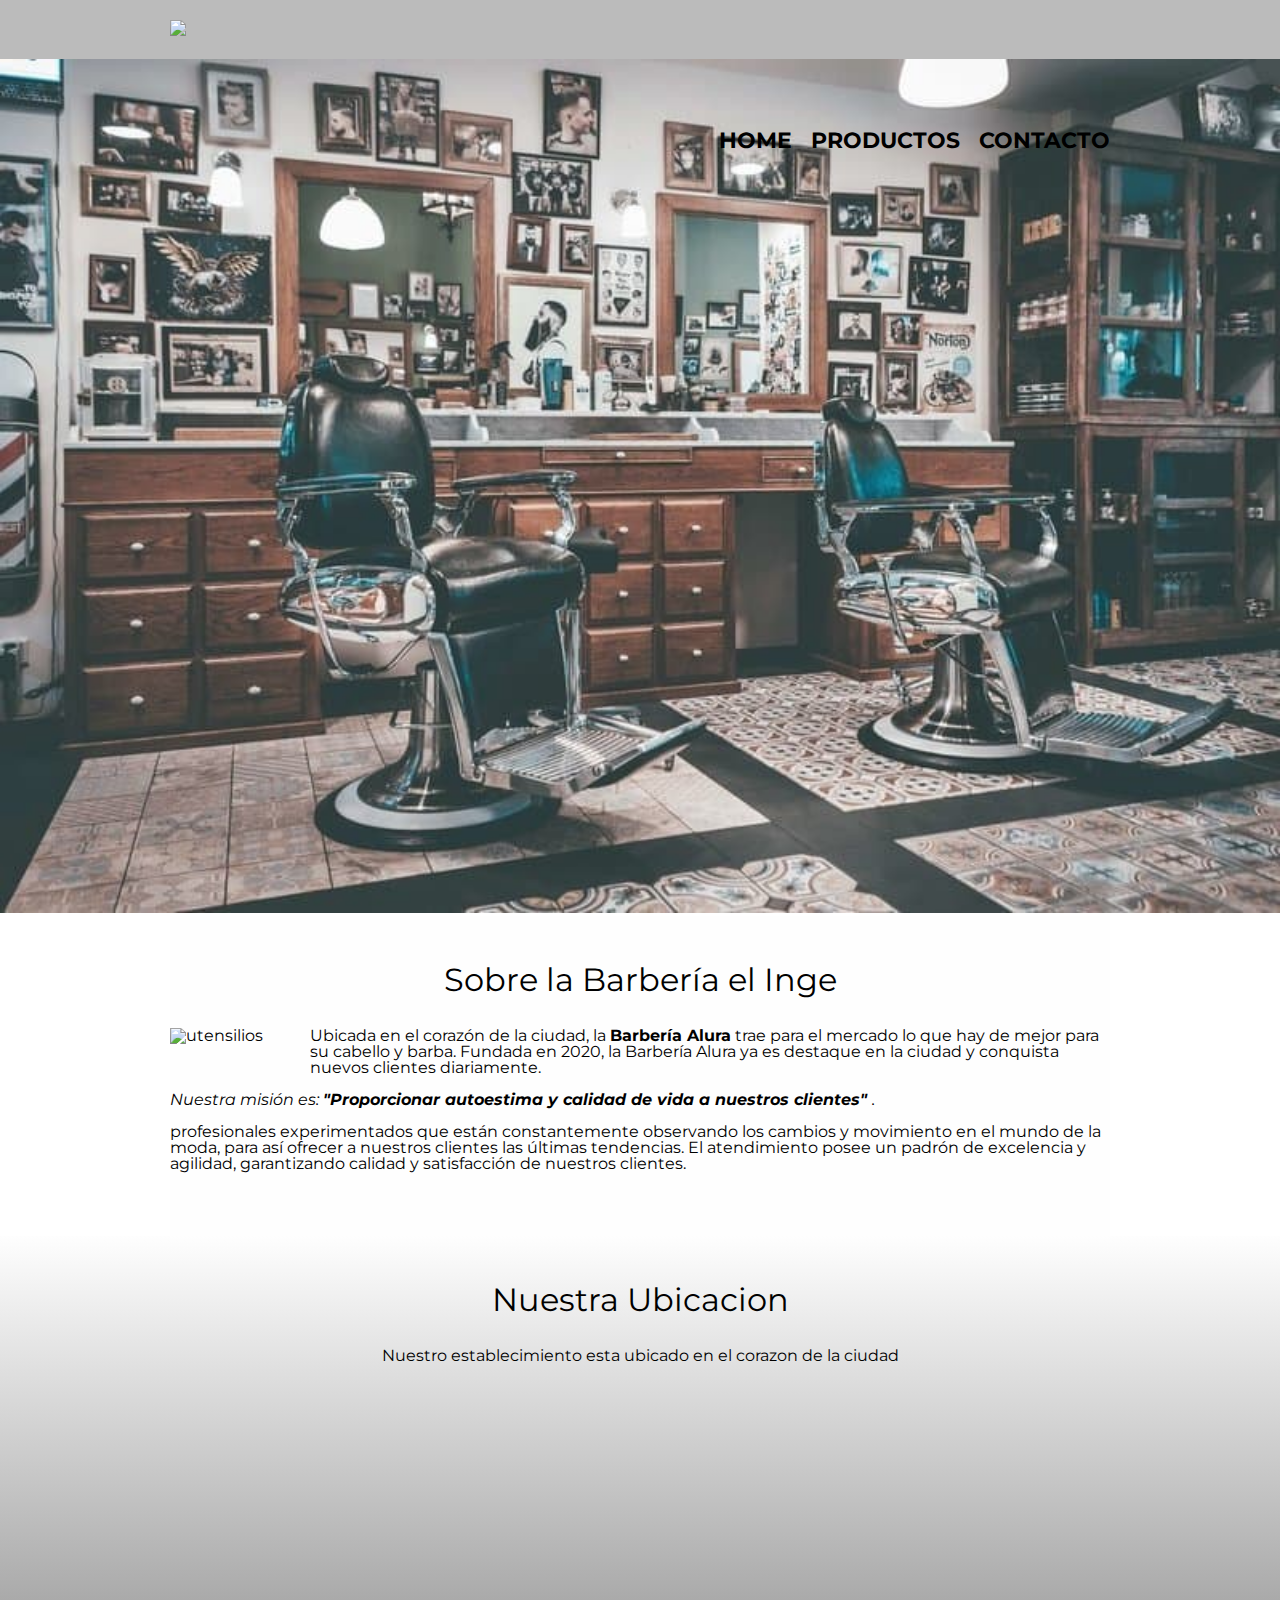
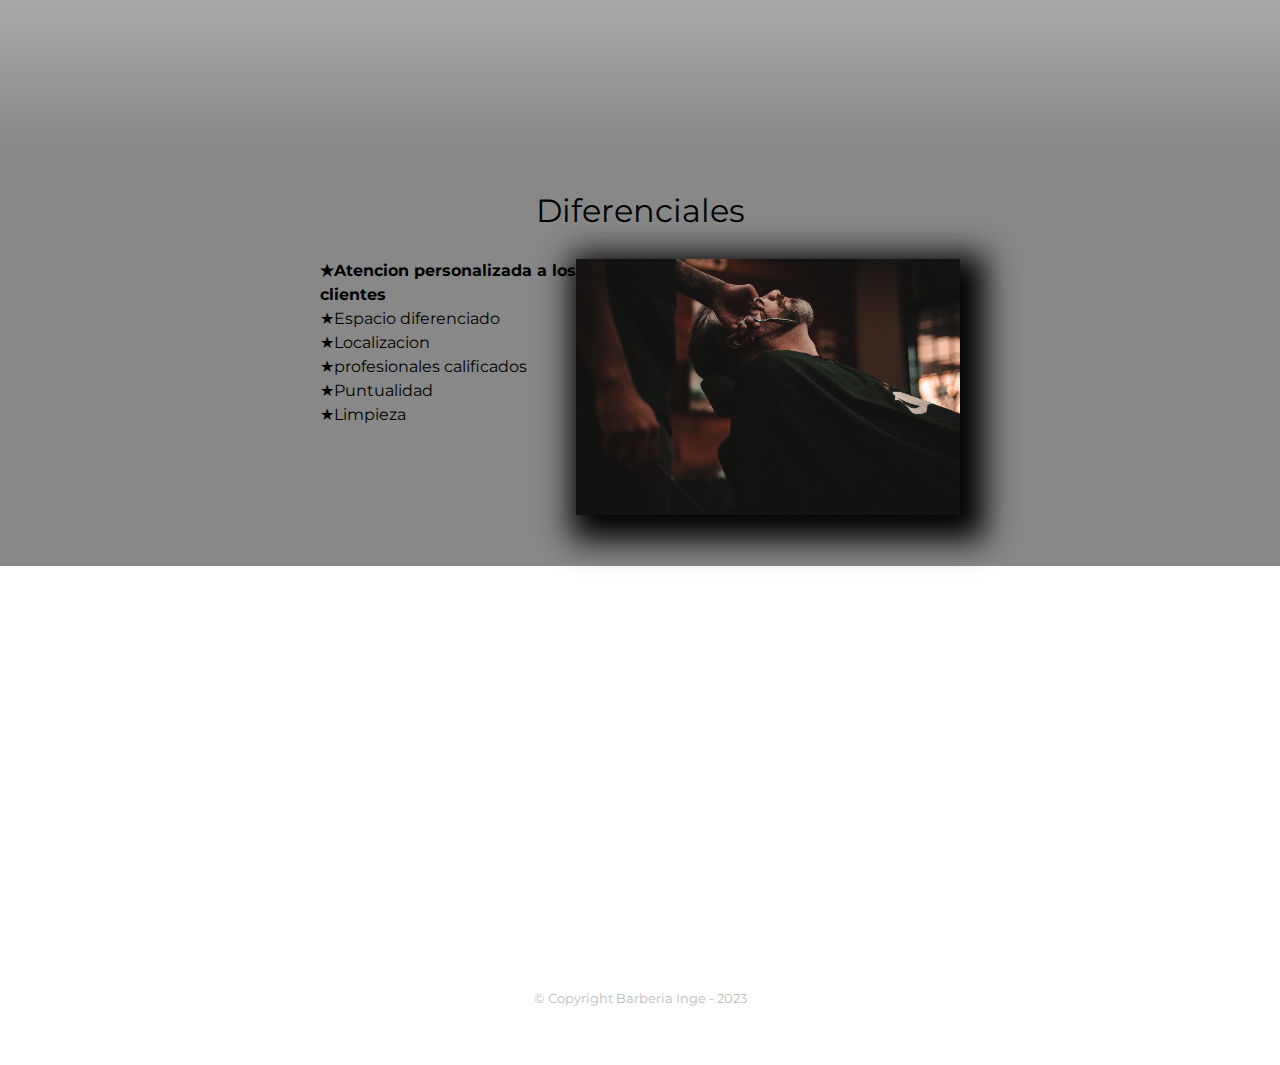
==== index.html @ f5542ab2 "primer commit" ====
<!DOCTYPE html>
<html lang="en">
    <head>
        <meta charset="UTF-8">
        <meta http-equiv="X-UA-Compatible" content="IE=edge">
        <meta name="viewport" content="width=device-width, initial-scale=1.0">
        <title>Barberia Inge</title>
        <link href="https://fonts.googleapis.com/css2?family=Montserrat:wght@300&display=swap" rel="stylesheet">
        <link rel="stylesheet" href="reset.css">
        <link rel="stylesheet" href="style.css">
    </head>
    <body>
        <header>
            <div class="caja">
                <h1>
                    <img src="imagenes/logo.png">
                </h1>
                <nav>
                    <ul>
                        <li>
                            <a href="index.html">Home</a>
                        </li>
                        <li>
                            <a href="productos.html">Productos</a>
                        </li>
                        <li>
                            <a href="contacto.html">Contacto</a>
                        </li>
                    </ul>
                </nav>
            </div>
        </header>
        <img class="banner" src="banner/banner.jpg" alt="Barberia">
        <main>
            <section class="principal">
                <h2 class="titulo-principal">Sobre la Barbería el Inge</h2>
                <img class="utensilios" src="./imagenes/utensilios.jpg" alt="utensilios">
                <p>
                    Ubicada en el corazón de la ciudad, la
                    <strong>Barbería Alura</strong>
                    trae para el
                mercado lo que hay de mejor para su cabello y barba. Fundada en 2020, 
                la Barbería Alura ya es destaque en la ciudad y conquista nuevos 
                clientes diariamente.
                </p>
                <p id="mision">
                    <em>
                        Nuestra misión es:
                        <strong>
                            "Proporcionar autoestima y 
                    calidad de vida a nuestros clientes"
                        </strong>
                        .
                    </em>
                </p>
                <p>
                    profesionales experimentados que están constantemente 
                observando los cambios y movimiento en el mundo de la moda, para
                así ofrecer a nuestros clientes las últimas tendencias. 
                El atendimiento posee un padrón de excelencia y agilidad, 
                garantizando calidad y satisfacción de nuestros clientes.
                </p>
            </section>
            <section class="mapa">
                <h3 class="titulo-principal">Nuestra Ubicacion</h3>
                <p>Nuestro establecimiento esta ubicado en el corazon de la ciudad</p>
                <div class="mapa-contenido">
                    <iframe
                    src="https://www.google.com/maps/embed?pb=!1m14!1m12!1m3!1d4231.52764140967!2d-89.6990754502938!3d20.995133397018815!2m3!1f0!2f0!3f0!3m2!1i1024!2i768!4f13.1!5e0!3m2!1ses!2smx!4v1682443130468!5m2!1ses!2smx"
                    width="100%"
                    height="300"
                    style="border:0;"
                    allowfullscreen=""
                    loading="lazy"
                    referrerpolicy="no-referrer-when-downgrade"
                ></iframe>
                </div>
            </section>
            <section class="diferenciales">
                <h3 class="titulo-principal">Diferenciales</h3>
                <div class="contenido-diferenciales">
                    <ul class="lista-diferenciales">
                        <li class="items">Atencion personalizada a los clientes</li>
                        <li class="items">Espacio diferenciado</li>
                        <li class="items">Localizacion</li>
                        <li class="items">profesionales calificados</li>
                        <li class="items">Puntualidad</li>
                        <li class="items">Limpieza</li>
                    </ul><img src="diferenciales/diferenciales.jpg" alt="diferenciales" class="imagen-diferenciales">
                </div>
            </section>
            <div class="video">
                <iframe
                width="100%"
                height="315"
                src="https://www.youtube.com/embed/pRfmrE0ToTo"
                title="YouTube video player"
                frameborder="0"
                allow="accelerometer; autoplay; clipboard-write; encrypted-media; gyroscope; picture-in-picture; web-share"
                allowfullscreen
            ></iframe>
            </div>
        </main>
        <footer>
            <img class="fondo-logo" src="imagenes/logo-blanco.png" alt="">
            <p class="copyright">&copy Copyright Barberia Inge - 2023</p>
        </footer>
    </body>
</html>
---- style.css ----
/*calle 40 ·441 x23 fracc los pinos edif, blanco entre deporti  y macroplaza
cv impre 
jueves  9.30 am
*/

body {
    font-family: 'Montserrat', sans-serif;
}

header{
    background-color: #BBBBBB;
    padding: 20px 0;
}

.caja {
    width: 940px;
    position: relative;
    margin: 0 auto;
} 
nav {
    position: absolute;
    top: 110px;
    right: 0;
}

nav li {
    display: inline-block;
    margin: 0 0 0 15px;
}
nav a{
    text-transform: uppercase;
    color: #000000;
    font-weight: bold;
    font-size: 22px;
    text-decoration: none;
} 

.productos {
    width: 940px;
    margin: 0 auto;
    padding: 50px;
} 

.productos li{
    display: inline-block;
    text-align: center;
    width: 30%;
    vertical-align: top;
    margin: 0 1.5%;
    padding: 30px 20px;
    box-sizing: border-box;
    border: 2px solid #000000;
    border-radius: 10px;
    -webkit-border-radius: 10px;
    -moz-border-radius: 10px;
    -ms-border-radius: 10px;
    -o-border-radius: 10px;
}

.productos h2 {
    font-weight: bold;
    font-size: 30px;
}

.producto-descripcion {
    font-size: 18px;
}

.producto-precio {
    font-size: 20px;
    font-weight: bold;
    margin-top: 10px;
}

nav a:hover {
    color: #09c4ea;
    text-decoration: underline;
}

.productos li:hover {
    border-color: #09c4ea;

}

.productos li:active {
    border-color: #10cc29;
}

.productos li:hover h2 {
    font-size: 33px;

}

footer{
    text-align: center;
    background: url(imagenes/bg.jpg);
    padding: 40px;
}

.copyright {
    color: #BBBBBB;
    font-size: 13px;
    margin: 20px;
}


/*productos*/
.form {
    width: 60%;
    margin: auto;
    
}

form label, form legend{
    display: block;
    font-size: 20px;
    margin: 20px 0 10px;
}
/* funciona para mas etiquetas pasar estilos - form input, form textarea*/
.input-padron {
    display: block;
    margin: 0 0 20px;
    padding: 10px 25px;
    width: 50%;
}

textarea, select {
    width: 56%;
}

select {
    width: 20%;
}

.checkbox {
    margin:  20px 0;
}

.enviar {
    width: 60%;
    padding: 15px 0;
    font-size: 18px;
    font-weight: bold;
    color: white;
    background: orange;
    border: none;
    border-radius: 5px;
    transition: 1s all;
    cursor: pointer;
    -webkit-border-radius: 5px;
    -moz-border-radius: 5px;
    -ms-border-radius: 5px;
    -o-border-radius: 5px;
    -webkit-transition: 1s all;
    -moz-transition: 1s all;
    -ms-transition: 1s all;
    -o-transition: 1s all;
}

.enviar:hover {
    background: darkorange;
    transform: scale(1.2);
    -webkit-transform: scale(1.2);
    -moz-transform: scale(1.2);
    -ms-transform: scale(1.2);
    -o-transform: scale(1.2);
}

table {
    margin: 80px 20%;
}

thead {
    background: #555555;
    color: white;
    font-weight: bold;
}

td, th {
    border: 1px solid #000000;
    padding: 8px 15px;
}

/* Aqui empieza el css para nuetra home */

.banner { 
    width: 100%;
}

.principal {
    padding: 3em 0;
    background: #FEFEFE;
    width: 940px;
    margin: 0 auto;
}

.titulo-principal {
    text-align: center;
    font-size: 2em;
    margin: 0 0 1em;
    clear: left;
}

.principal p {
    margin: 0 0 1em;
}

.principal strong {
    font-weight: bold;
}

.principal em {
    font-style: italic;
}

.utensilios {
    width: 120px;
    float: left;
    margin: 0 20px 20px 0;
}

.mapa {
    padding: 3em 0;
    background: linear-gradient(#FEFEFE, #888888);
}

.mapa p {
    margin: 0 0 2em;
    text-align: center;
}

.mapa-contenido {
    width: 940px;
    margin: 0 auto;
}

.video {
    width: 560px;
    margin: 1em auto;
}

.diferenciales {
    padding: 3em 0;
    background: #888888;
}

.contenido-diferenciales {
    width: 640px;
    margin: 0 auto;
}

.lista-diferenciales {
    width: 40%;
    display: inline-block;
    vertical-align: top;
}

.items {
    line-height: 1.5;
}

.items:first-child {
    font-weight: bold;
}

.imagen-diferenciales{
    width: 60%;
    transition: 400ms;
    box-shadow: 10px 10px 30px 15px #000000;
}

.imagen-diferenciales:hover{
    opacity: 0.3;
}

.items:before{
    content:"★"
}

/*Modo responsivo-web-app* index*/
@media screen and (max-width:480px) {
    h1 {
        text-align: center;
    }
    nav {
        position: static;
    }
    
    .caja, .principal, .mapa-contenido, .contenido-diferenciales, .video {
        width: auto;
    }

    .lista-diferenciales, .imagen-diferenciales {
        width: 100%;
    }
}

/*Modo responsivo-web-app* productos*/
@media screen and (max-width:480px) {
        
    .productos {
        width: auto;
    }

    .productos li {
        width: 100%;
    }

    .productos img {
        width: 100%;
    }

}

/*Modo responsivo-web-app* contacto*/
@media screen and (max-width:480px) {
    form {
        width: 86%;
    }
    
    form > label {
        margin: 5px;
    }
    /* funciona para mas etiquetas pasar estilos - form input, form textarea*/
    .input-padron{
        width: 100%;
    }

    textarea {
        width: 100%;
    }

    .enviar {
        width: 100%;
    }

    table {
        width: 80%;
    }
    
    
}
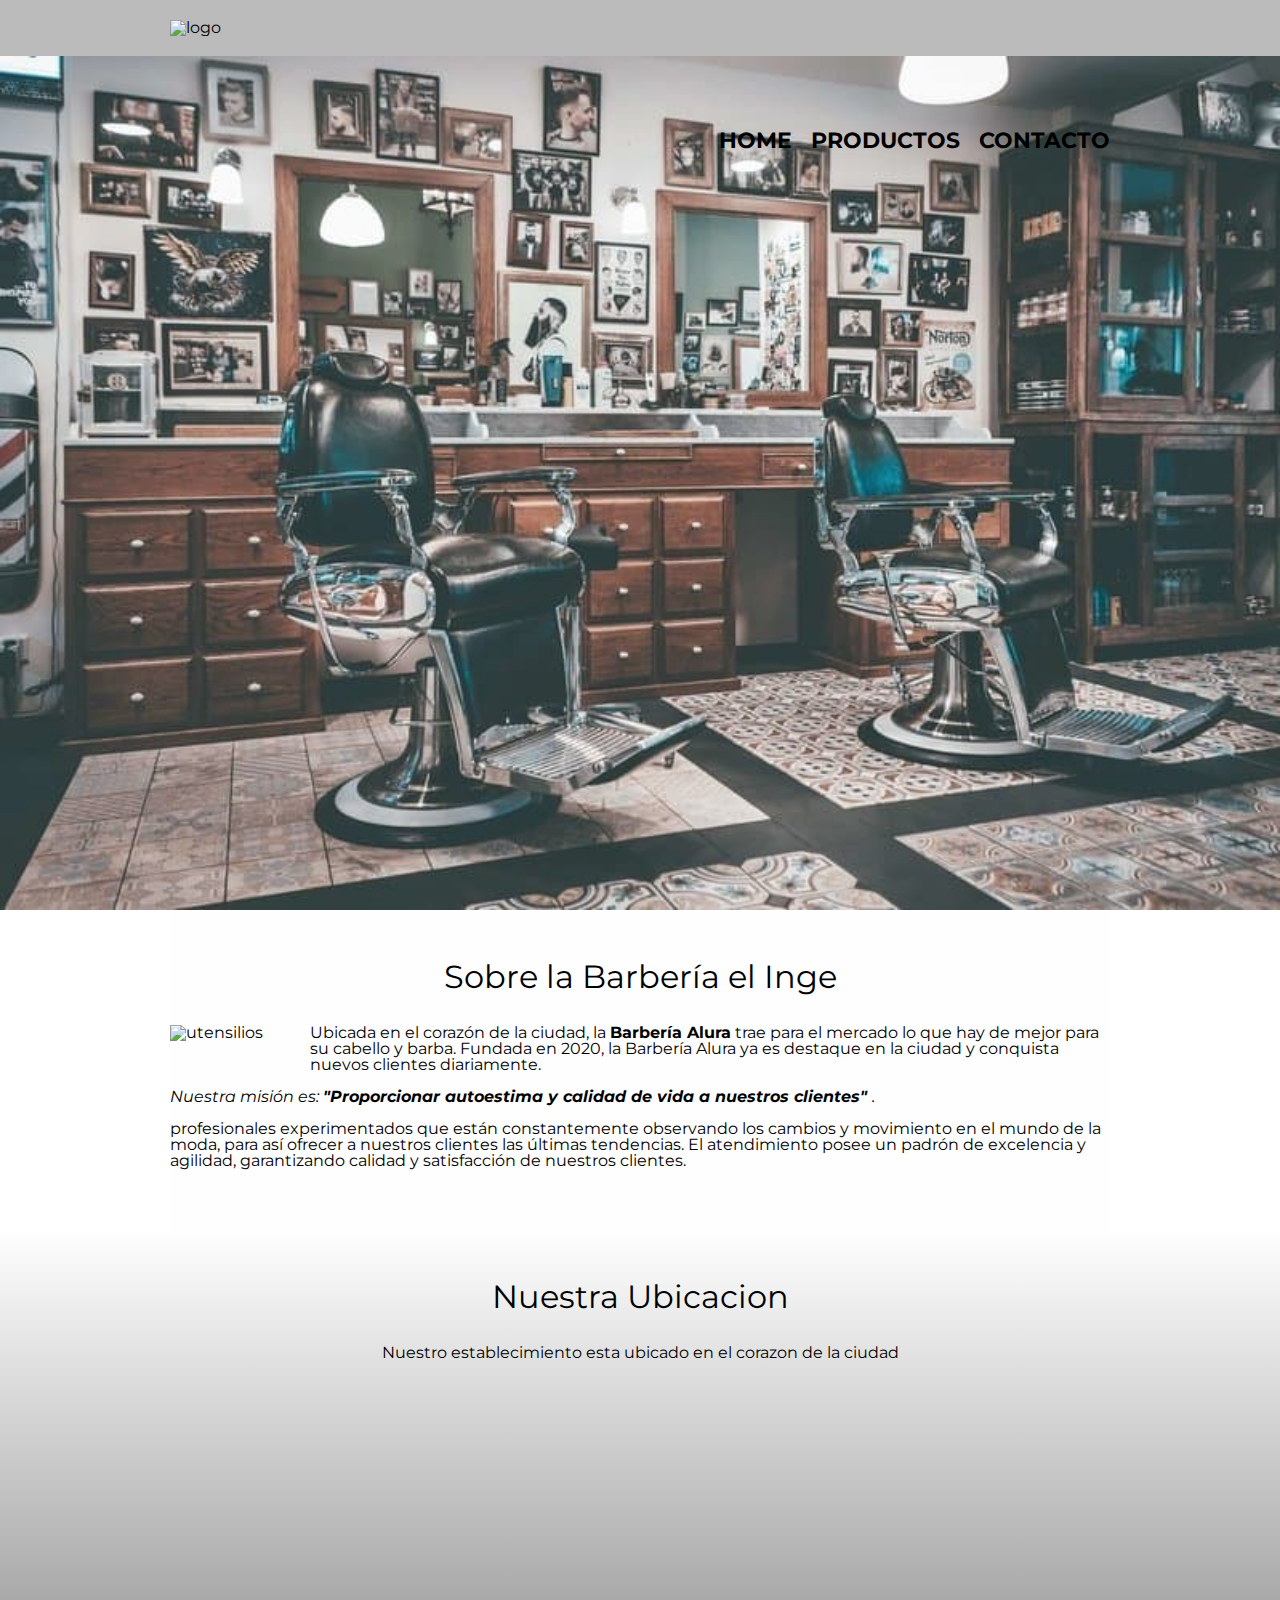
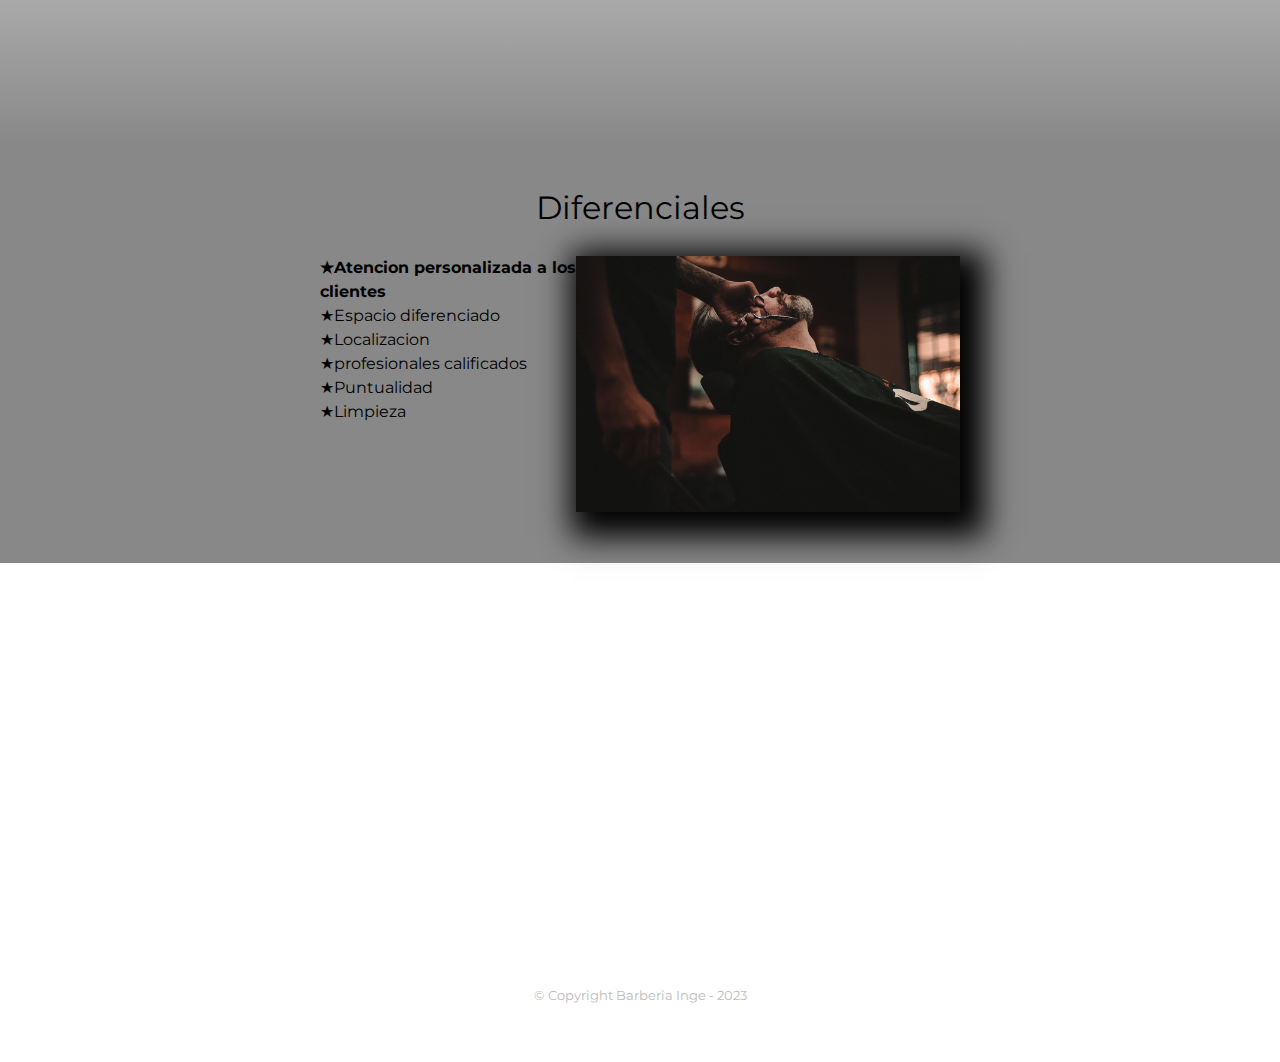
==== commit 1d0ba226: "2do commit" ====
--- a/index.html
+++ b/index.html
@@ -13,7 +13,7 @@
         <header>
             <div class="caja">
                 <h1>
-                    <img src="imagenes/logo.png">
+                    <img src="imagenes/logo.png" alt="logo">
                 </h1>
                 <nav>
                     <ul>
--- a/style.css
+++ b/style.css
@@ -1,6 +1,6 @@
 /*calle 40 ·441 x23 fracc los pinos edif, blanco entre deporti  y macroplaza
 cv impre 
-jueves  9.30 am
+jueves   9.30 am
 */
 
 body {
